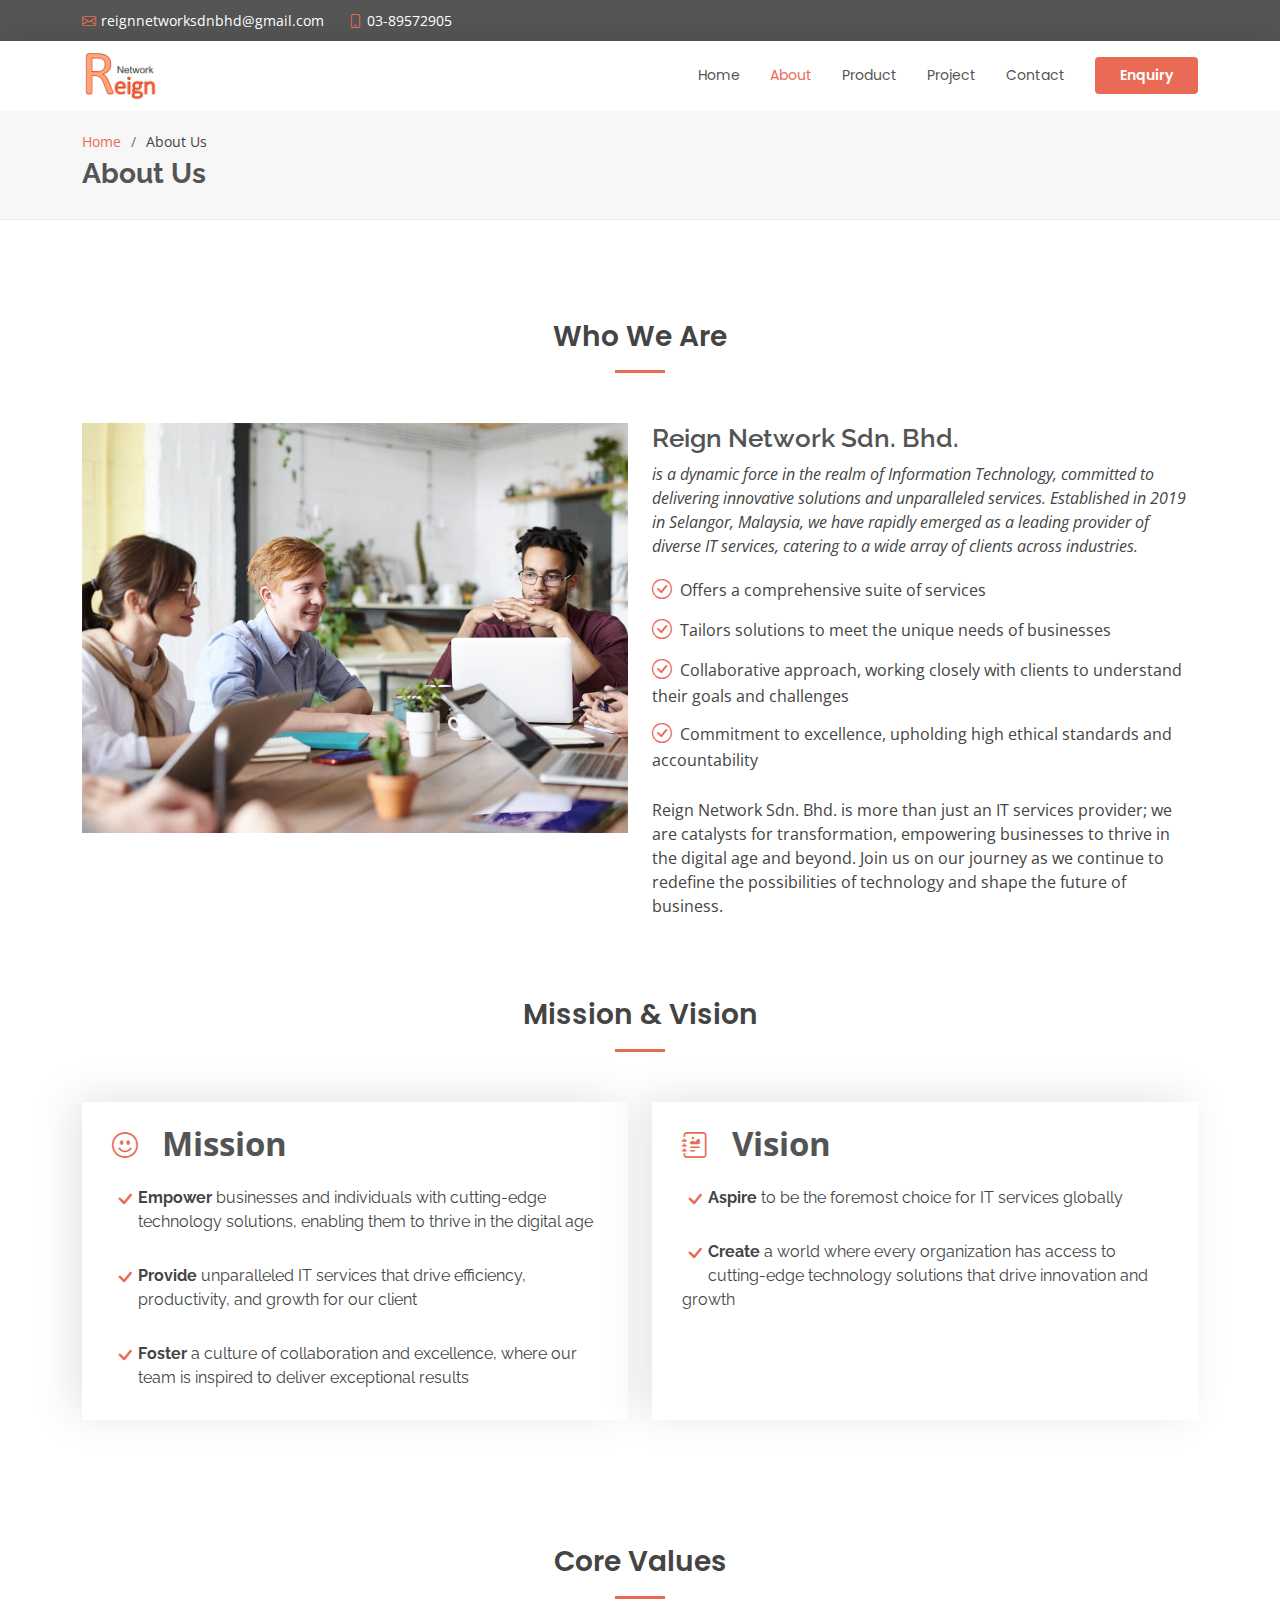
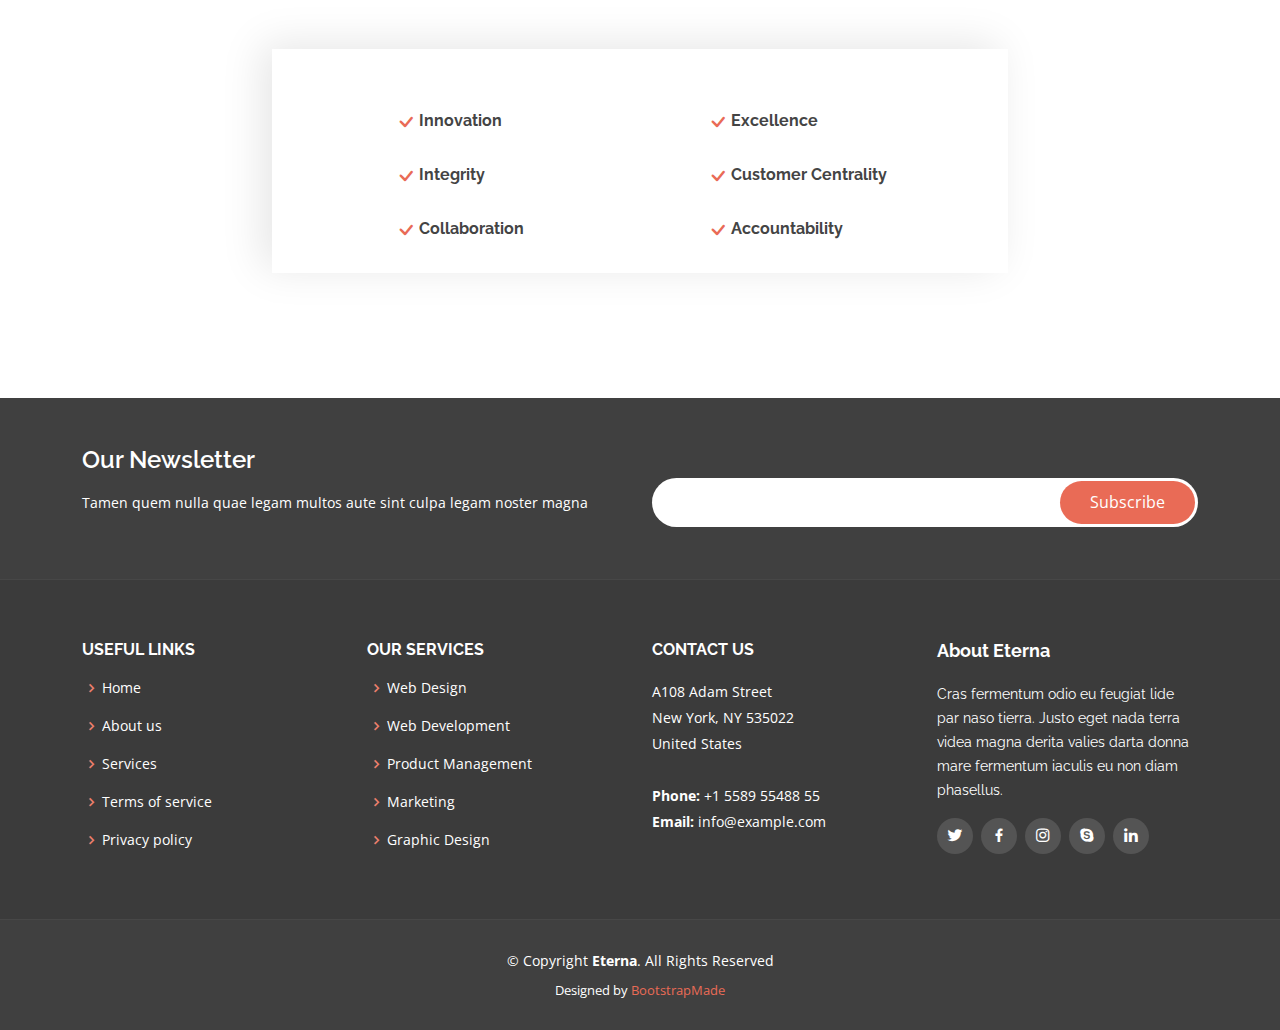
==== Eterna/about.html @ 83c3f825 "" ====
<!DOCTYPE html>
<html lang="en">

    <head>
        <meta charset="utf-8">
        <meta content="width=device-width, initial-scale=1.0" name="viewport">

        <title>Reign Network - Index</title>
        <meta content="" name="description">
        <meta content="" name="keywords">

        <!-- Favicons -->
        <link href="assets/img/reign-logo.png" rel="icon">
        <link href="assets/img/reign-logo.png" rel="apple-touch-icon">

        <!-- Google Fonts -->
        <link href="https://fonts.googleapis.com/css?family=Open+Sans:300,300i,400,400i,600,600i,700,700i|Raleway:300,300i,400,400i,500,500i,600,600i,700,700i|Poppins:300,300i,400,400i,500,500i,600,600i,700,700i" rel="stylesheet">

        <!-- Vendor CSS Files -->
        <link href="assets/vendor/animate.css/animate.min.css" rel="stylesheet">
        <link href="assets/vendor/bootstrap/css/bootstrap.min.css" rel="stylesheet">
        <link href="assets/vendor/bootstrap-icons/bootstrap-icons.css" rel="stylesheet">
        <link href="assets/vendor/boxicons/css/boxicons.min.css" rel="stylesheet">
        <link href="assets/vendor/glightbox/css/glightbox.min.css" rel="stylesheet">
        <link href="assets/vendor/swiper/swiper-bundle.min.css" rel="stylesheet">

        <!-- Template Main CSS File -->
        <link href="assets/css/style.css" rel="stylesheet">


    </head>

    <body>

        <!-- ======= Top Bar ======= -->
         <section id="topbar" class="d-flex align-items-center">
            <div class="container d-flex justify-content-center justify-content-md-between">
                <div class="contact-info d-flex align-items-center">
                    <i class="bi bi-envelope d-flex align-items-center"><a href="mailto:contact@example.com">reignnetworksdnbhd@gmail.com</a></i>
                    <i class="bi bi-phone d-flex align-items-center ms-4"><span>03-89572905</span></i>
                </div>
               
            </div>
        </section>

        <!-- ======= Header ======= -->
         <header id="header" class="d-flex align-items-center">
            <div class="container d-flex justify-content-between align-items-center">

                <div class="logo">
                    <!--        <h1><a href="index.html">Reign Network</a></h1>-->
                    <!-- Uncomment below if you prefer to use an image logo -->
                    <a href="index.html"><img src="assets/img/reign-logo.png" alt="" class="img-fluid"></a>
                </div>

                <nav id="navbar" class="navbar">
                    <ul>
                        <li><a href="index.html">Home</a></li>
                        <li><a href="about.html" class="active">About</a></li>
                        <li><a href="product.html">Product</a></li>
                        <li><a href="project.html">Project</a></li>
                        <li><a href="contact.html">Contact</a></li>
                    </ul>
                    <i class="bi bi-list mobile-nav-toggle"></i>
                    <a href="https://wa.me/0165507338" target="_blank" class="get-started-btn scrollto">Enquiry</a>

                </nav><!-- .navbar -->
            </div>
        </header><!-- End Header -->

        <main id="main">

            <!-- ======= Breadcrumbs ======= -->
            <section id="breadcrumbs" class="breadcrumbs">
                <div class="container">

                    <ol>
                        <li><a href="index.html">Home</a></li>
                        <li>About Us</li>
                    </ol>
                    <h2>About Us</h2>

                </div>
            </section><!-- End Breadcrumbs -->

            <!-- ======= About Section ======= -->
            <section id="about" class="about">

                <div class="container">
                    <div class="section-title">
                        <h2>Who We Are</h2>
                        <!--          <p> eius consequatur ex aliquid fuga eum quidem. Sit sint consectetur velit. Quisquam quos quisquam cupiditate. Et nemo qui impedit suscipit alias ea. Quia fugiat sit in iste officiis commodi quidem hic quas.</p>-->
                    </div>
                    <div class="row">
                        <div class="col-lg-6">
                            <img src="assets/img/about.jpg" class="img-fluid" alt="">
                        </div>
                        <div class="col-lg-6 pt-4 pt-lg-0 content">
                            <h3>Reign Network Sdn. Bhd. </h3>
                            <p class="fst-italic">
                                is a dynamic force in the realm of Information Technology, committed to delivering innovative solutions and unparalleled services. Established in 2019 in Selangor, Malaysia, we have rapidly emerged as a leading provider of diverse IT services, catering to a wide array of clients across industries.
                            </p>
                            <ul>
                                <li><i class="bi bi-check-circle"></i> Offers a comprehensive suite of services</li>
                                <li><i class="bi bi-check-circle"></i> Tailors solutions to meet the unique needs of businesses</li>
                                <li><i class="bi bi-check-circle"></i> Collaborative approach, working closely with clients to understand their goals and challenges</li>
                                <li><i class="bi bi-check-circle"></i> Commitment to excellence, upholding high ethical standards and accountability</li>
                            </ul>

                            <p>Reign Network Sdn. Bhd. is more than just an IT services provider; we are catalysts for transformation, empowering businesses to thrive in the digital age and beyond. Join us on our journey as we continue to redefine the possibilities of technology and shape the future of business.</p>
                        </div>
                    </div>

                </div>
            </section><!-- End About Section -->

            <!-- ======= Counts Section ======= -->
            <section id="counts" class="counts">
                <div class="container">
                    <div class="section-title">
                        <h2>Mission & Vision</h2>
                        <!--          <p> eius consequatur ex aliquid fuga eum quidem. Sit sint consectetur velit. Quisquam quos quisquam cupiditate. Et nemo qui impedit suscipit alias ea. Quia fugiat sit in iste officiis commodi quidem hic quas.</p>-->
                    </div>
                    <div class="row no-gutters">

                        <div class="col-lg-6 col-md-6 d-md-flex align-items-md-stretch">
                            <div class="count-box">
                                <i class="bi bi-emoji-smile"></i>
                                <span>Mission</span>
                                <p><i class="bi bi-check"></i><strong>Empower</strong> businesses and individuals with cutting-edge technology solutions, enabling them to thrive in the digital age</p>
                                <p><i class="bi bi-check"></i><strong>Provide</strong> unparalleled IT services that drive efficiency, productivity, and growth for our client</p>
                                <p><i class="bi bi-check"></i><strong>Foster</strong> a culture of collaboration and excellence, where our team is inspired to deliver exceptional results</p>

                            </div>
                        </div>

                        <div class="col-lg-6 col-md-6 d-md-flex align-items-md-stretch">
                            <div class="count-box">
                                <i class="bi bi-journal-richtext"></i>
                                <span>Vision</span>
                                <p><i class="bi bi-check"></i><strong>Aspire</strong> to be the foremost choice for IT services globally</p>
                                <p><i class="bi bi-check"></i><strong>Create</strong> a world where every organization has access to cutting-edge technology solutions that drive innovation and growth</p>

                            </div>
                        </div>


                    </div>

                </div>
            </section><!-- End Counts Section -->



            <!-- ======= Counts Section ======= -->
            <section id="counts" class="counts">
                <div class="container">
                    <div class="section-title">
                        <h2>Core Values</h2>
                        <!--          <p> eius consequatur ex aliquid fuga eum quidem. Sit sint consectetur velit. Quisquam quos quisquam cupiditate. Et nemo qui impedit suscipit alias ea. Quia fugiat sit in iste officiis commodi quidem hic quas.</p>-->
                    </div>
                    <div class="row no-gutters" id="countBoxCenter">

                        <div class="col-lg-8 col-md-6 d-md-flex align-items-md-stretch">
                            <div class="count-box" id="countBoxFlex">

                                <div>
                                    <p><i class="bi bi-check"></i><strong>Innovation</strong></p>
                                    <p><i class="bi bi-check"></i><strong>Integrity</strong></p>
                                    <p><i class="bi bi-check"></i><strong>Collaboration</strong></p>
                                </div>
                                <div>
                                    <p><i class="bi bi-check"></i><strong>Excellence</strong></p>
                                    <p><i class="bi bi-check"></i><strong>Customer Centrality</strong></p>
                                    <p><i class="bi bi-check"></i><strong>Accountability</strong></p>
                                </div>




                            </div>

                        </div>




                    </div>

                </div>
            </section><!-- End Counts Section -->


        </main><!-- End #main -->

        <!-- ======= Footer ======= -->
        <footer id="footer">

            <div class="footer-newsletter">
                <div class="container">
                    <div class="row">
                        <div class="col-lg-6">
                            <h4>Our Newsletter</h4>
                            <p>Tamen quem nulla quae legam multos aute sint culpa legam noster magna</p>
                        </div>
                        <div class="col-lg-6">
                            <form action="" method="post">
                                <input type="email" name="email"><input type="submit" value="Subscribe">
                            </form>
                        </div>
                    </div>
                </div>
            </div>

            <div class="footer-top">
                <div class="container">
                    <div class="row">

                        <div class="col-lg-3 col-md-6 footer-links">
                            <h4>Useful Links</h4>
                            <ul>
                                <li><i class="bx bx-chevron-right"></i> <a href="#">Home</a></li>
                                <li><i class="bx bx-chevron-right"></i> <a href="#">About us</a></li>
                                <li><i class="bx bx-chevron-right"></i> <a href="#">Services</a></li>
                                <li><i class="bx bx-chevron-right"></i> <a href="#">Terms of service</a></li>
                                <li><i class="bx bx-chevron-right"></i> <a href="#">Privacy policy</a></li>
                            </ul>
                        </div>

                        <div class="col-lg-3 col-md-6 footer-links">
                            <h4>Our Services</h4>
                            <ul>
                                <li><i class="bx bx-chevron-right"></i> <a href="#">Web Design</a></li>
                                <li><i class="bx bx-chevron-right"></i> <a href="#">Web Development</a></li>
                                <li><i class="bx bx-chevron-right"></i> <a href="#">Product Management</a></li>
                                <li><i class="bx bx-chevron-right"></i> <a href="#">Marketing</a></li>
                                <li><i class="bx bx-chevron-right"></i> <a href="#">Graphic Design</a></li>
                            </ul>
                        </div>

                        <div class="col-lg-3 col-md-6 footer-contact">
                            <h4>Contact Us</h4>
                            <p>
                                A108 Adam Street <br>
                                New York, NY 535022<br>
                                United States <br><br>
                                <strong>Phone:</strong> +1 5589 55488 55<br>
                                <strong>Email:</strong> info@example.com<br>
                            </p>

                        </div>

                        <div class="col-lg-3 col-md-6 footer-info">
                            <h3>About Eterna</h3>
                            <p>Cras fermentum odio eu feugiat lide par naso tierra. Justo eget nada terra videa magna derita valies darta donna mare fermentum iaculis eu non diam phasellus.</p>
                            <div class="social-links mt-3">
                                <a href="#" class="twitter"><i class="bx bxl-twitter"></i></a>
                                <a href="#" class="facebook"><i class="bx bxl-facebook"></i></a>
                                <a href="#" class="instagram"><i class="bx bxl-instagram"></i></a>
                                <a href="#" class="google-plus"><i class="bx bxl-skype"></i></a>
                                <a href="#" class="linkedin"><i class="bx bxl-linkedin"></i></a>
                            </div>
                        </div>

                    </div>
                </div>
            </div>

            <div class="container">
                <div class="copyright">
                    &copy; Copyright <strong><span>Eterna</span></strong>. All Rights Reserved
                </div>
                <div class="credits">
                    <!-- All the links in the footer should remain intact. -->
                    <!-- You can delete the links only if you purchased the pro version. -->
                    <!-- Licensing information: https://bootstrapmade.com/license/ -->
                    <!-- Purchase the pro version with working PHP/AJAX contact form: https://bootstrapmade.com/eterna-free-multipurpose-bootstrap-template/ -->
                    Designed by <a href="https://bootstrapmade.com/">BootstrapMade</a>
                </div>
            </div>
        </footer><!-- End Footer -->

        <a href="#" class="back-to-top d-flex align-items-center justify-content-center"><i class="bi bi-arrow-up-short"></i></a>

        <!-- Vendor JS Files -->
        <script src="assets/vendor/purecounter/purecounter_vanilla.js"></script>
        <script src="assets/vendor/bootstrap/js/bootstrap.bundle.min.js"></script>
        <script src="assets/vendor/glightbox/js/glightbox.min.js"></script>
        <script src="assets/vendor/isotope-layout/isotope.pkgd.min.js"></script>
        <script src="assets/vendor/swiper/swiper-bundle.min.js"></script>
        <script src="assets/vendor/waypoints/noframework.waypoints.js"></script>
        <script src="assets/vendor/php-email-form/validate.js"></script>

        <!-- Template Main JS File -->
        <script src="assets/js/main.js"></script>

    </body>

</html>
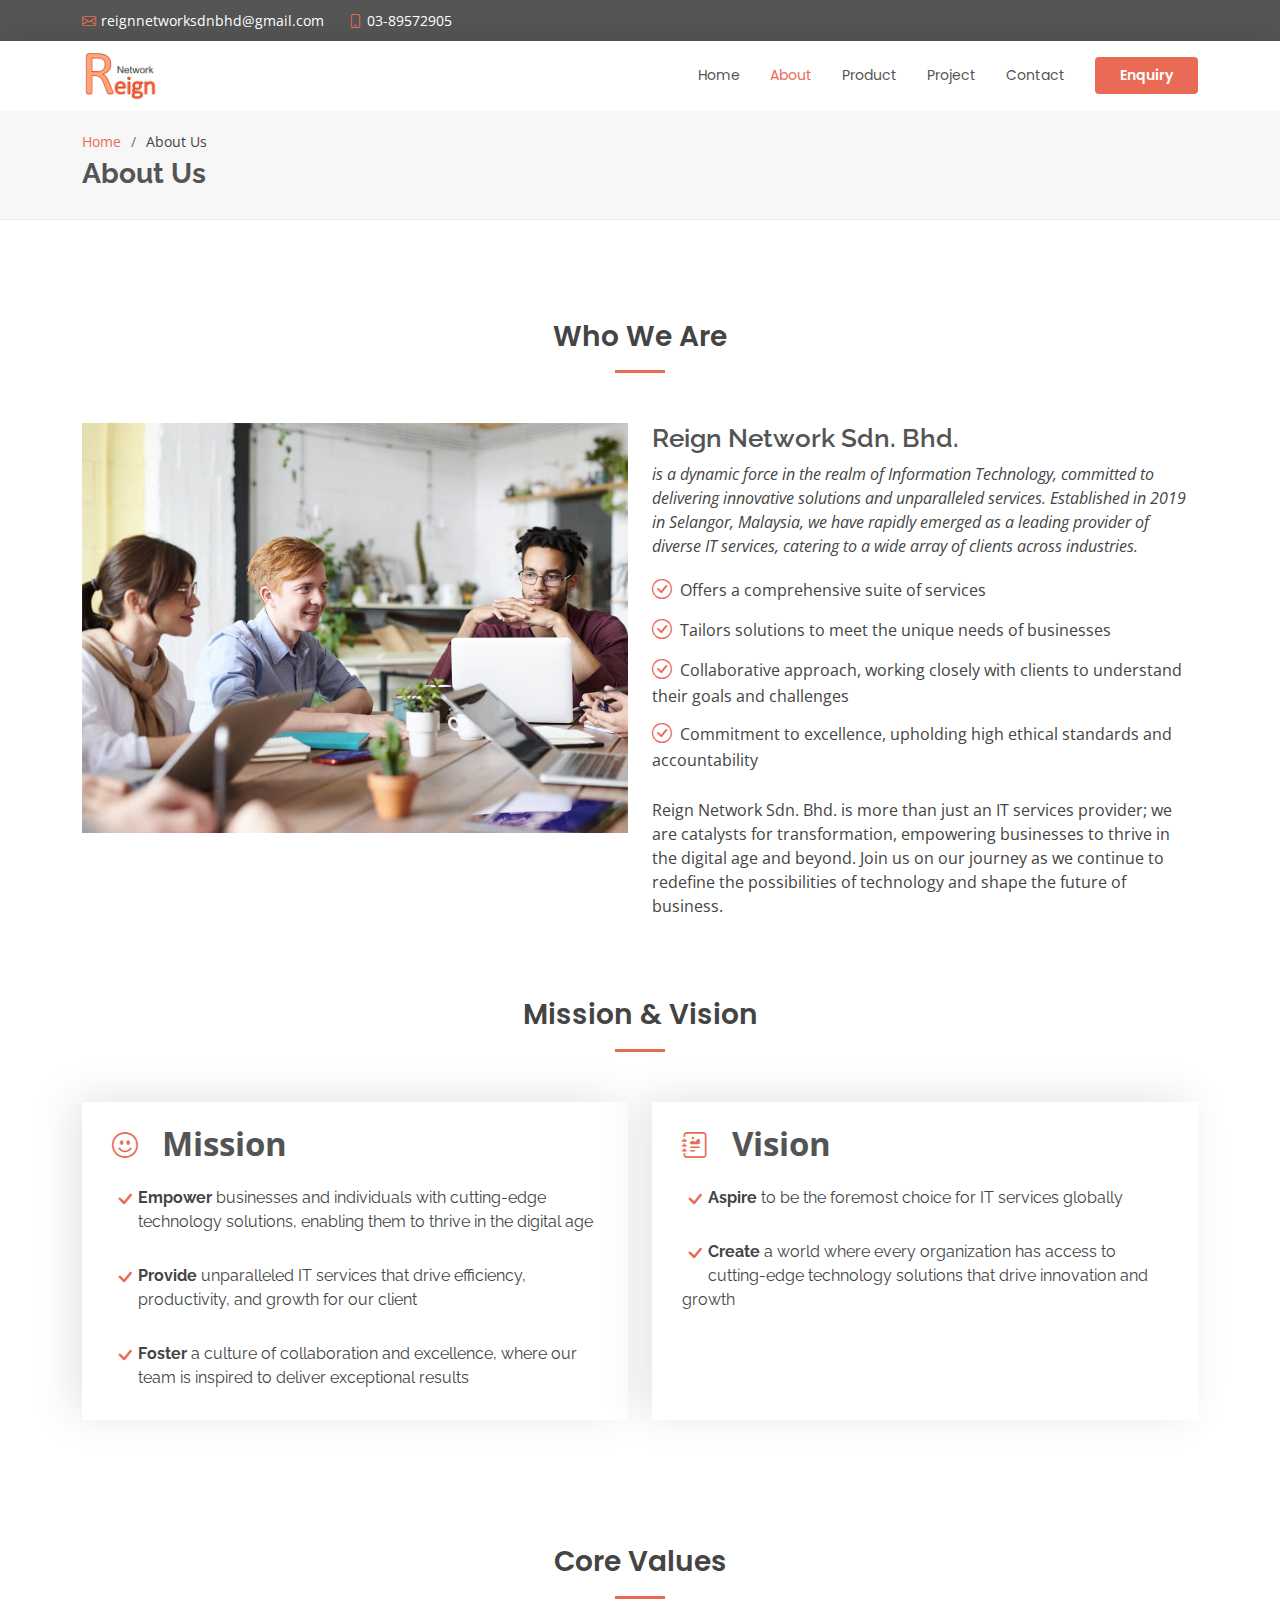
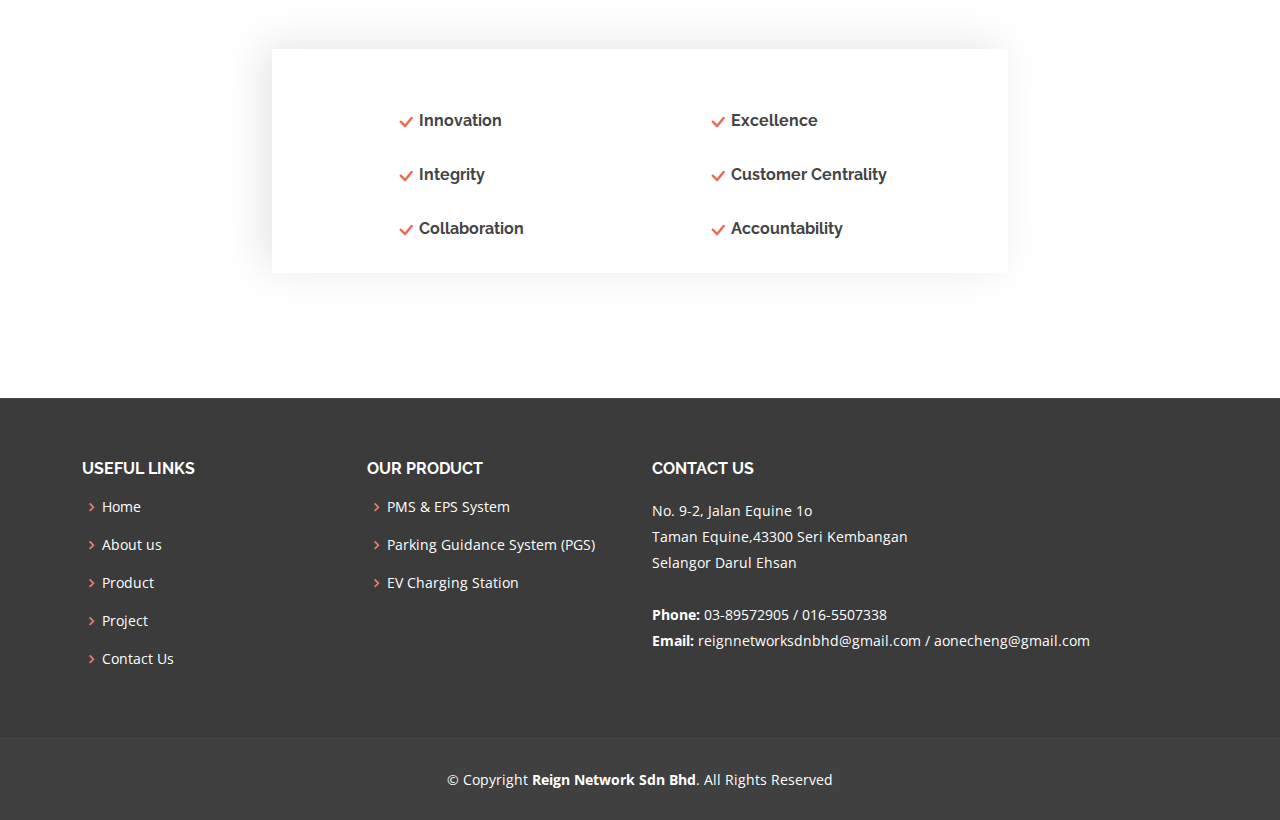
==== commit fd019ffc: "Update about.html" ====
--- a/Eterna/about.html
+++ b/Eterna/about.html
@@ -193,24 +193,9 @@
 
         </main><!-- End #main -->
 
-        <!-- ======= Footer ======= -->
-        <footer id="footer">
-
-            <div class="footer-newsletter">
-                <div class="container">
-                    <div class="row">
-                        <div class="col-lg-6">
-                            <h4>Our Newsletter</h4>
-                            <p>Tamen quem nulla quae legam multos aute sint culpa legam noster magna</p>
-                        </div>
-                        <div class="col-lg-6">
-                            <form action="" method="post">
-                                <input type="email" name="email"><input type="submit" value="Subscribe">
-                            </form>
-                        </div>
-                    </div>
-                </div>
-            </div>
+         <footer id="footer">
+
+          
 
             <div class="footer-top">
                 <div class="container">
@@ -219,48 +204,37 @@
                         <div class="col-lg-3 col-md-6 footer-links">
                             <h4>Useful Links</h4>
                             <ul>
-                                <li><i class="bx bx-chevron-right"></i> <a href="#">Home</a></li>
-                                <li><i class="bx bx-chevron-right"></i> <a href="#">About us</a></li>
-                                <li><i class="bx bx-chevron-right"></i> <a href="#">Services</a></li>
-                                <li><i class="bx bx-chevron-right"></i> <a href="#">Terms of service</a></li>
-                                <li><i class="bx bx-chevron-right"></i> <a href="#">Privacy policy</a></li>
+                                <li><i class="bx bx-chevron-right"></i> <a href="index.html">Home</a></li>
+                                <li><i class="bx bx-chevron-right"></i> <a href="about.html">About us</a></li>
+                                <li><i class="bx bx-chevron-right"></i> <a href="product.html">Product</a></li>
+                                <li><i class="bx bx-chevron-right"></i> <a href="project.html">Project</a></li>
+                                <li><i class="bx bx-chevron-right"></i> <a href="contact.html">Contact Us</a></li>
                             </ul>
                         </div>
 
                         <div class="col-lg-3 col-md-6 footer-links">
-                            <h4>Our Services</h4>
+                            <h4>Our Product</h4>
                             <ul>
-                                <li><i class="bx bx-chevron-right"></i> <a href="#">Web Design</a></li>
-                                <li><i class="bx bx-chevron-right"></i> <a href="#">Web Development</a></li>
-                                <li><i class="bx bx-chevron-right"></i> <a href="#">Product Management</a></li>
-                                <li><i class="bx bx-chevron-right"></i> <a href="#">Marketing</a></li>
-                                <li><i class="bx bx-chevron-right"></i> <a href="#">Graphic Design</a></li>
+                                <li><i class="bx bx-chevron-right"></i> <a href="product.html#skills">PMS & EPS System</a></li>
+                                <li><i class="bx bx-chevron-right"></i> <a href="product.html#skills2">Parking Guidance System (PGS)</a></li>
+                                <li><i class="bx bx-chevron-right"></i> <a href="product.html#skills3">EV Charging Station</a></li>
+
                             </ul>
                         </div>
 
-                        <div class="col-lg-3 col-md-6 footer-contact">
+                        <div class="col-lg-6 col-md-6 footer-contact">
                             <h4>Contact Us</h4>
                             <p>
-                                A108 Adam Street <br>
-                                New York, NY 535022<br>
-                                United States <br><br>
-                                <strong>Phone:</strong> +1 5589 55488 55<br>
-                                <strong>Email:</strong> info@example.com<br>
+                                No. 9-2, Jalan Equine 1o<br>
+                                Taman Equine,43300 Seri Kembangan<br>
+                                Selangor Darul Ehsan <br><br>
+                                <strong>Phone:</strong> 03-89572905 / 016-5507338<br>
+                                <strong>Email:</strong> reignnetworksdnbhd@gmail.com / aonecheng@gmail.com<br>
                             </p>
 
                         </div>
 
-                        <div class="col-lg-3 col-md-6 footer-info">
-                            <h3>About Eterna</h3>
-                            <p>Cras fermentum odio eu feugiat lide par naso tierra. Justo eget nada terra videa magna derita valies darta donna mare fermentum iaculis eu non diam phasellus.</p>
-                            <div class="social-links mt-3">
-                                <a href="#" class="twitter"><i class="bx bxl-twitter"></i></a>
-                                <a href="#" class="facebook"><i class="bx bxl-facebook"></i></a>
-                                <a href="#" class="instagram"><i class="bx bxl-instagram"></i></a>
-                                <a href="#" class="google-plus"><i class="bx bxl-skype"></i></a>
-                                <a href="#" class="linkedin"><i class="bx bxl-linkedin"></i></a>
-                            </div>
-                        </div>
+                        
 
                     </div>
                 </div>
@@ -268,15 +242,9 @@
 
             <div class="container">
                 <div class="copyright">
-                    &copy; Copyright <strong><span>Eterna</span></strong>. All Rights Reserved
-                </div>
-                <div class="credits">
-                    <!-- All the links in the footer should remain intact. -->
-                    <!-- You can delete the links only if you purchased the pro version. -->
-                    <!-- Licensing information: https://bootstrapmade.com/license/ -->
-                    <!-- Purchase the pro version with working PHP/AJAX contact form: https://bootstrapmade.com/eterna-free-multipurpose-bootstrap-template/ -->
-                    Designed by <a href="https://bootstrapmade.com/">BootstrapMade</a>
-                </div>
+                    &copy; Copyright <strong><span>Reign Network Sdn Bhd</span></strong>. All Rights Reserved
+                </div>
+                
             </div>
         </footer><!-- End Footer -->
 
@@ -296,4 +264,4 @@
 
     </body>
 
-</html>+</html>
--- a/Eterna/assets/css/style.css
+++ b/Eterna/assets/css/style.css
@@ -889,14 +889,18 @@
 .counts .count-box a:hover {
   color: #a1a1a1;
 }
-div#countBoxFlex {
-    display: flex;
-    justify-content: space-around;
-}
+
 
 div#countBoxCenter {
     display: flex;
     justify-content: center !important;
+}
+
+@media(min-width:1100px){
+    div#countBoxFlex {
+    display: flex;
+    justify-content: space-around;
+}
 }
 /*--------------------------------------------------------------
 # Testimonials
